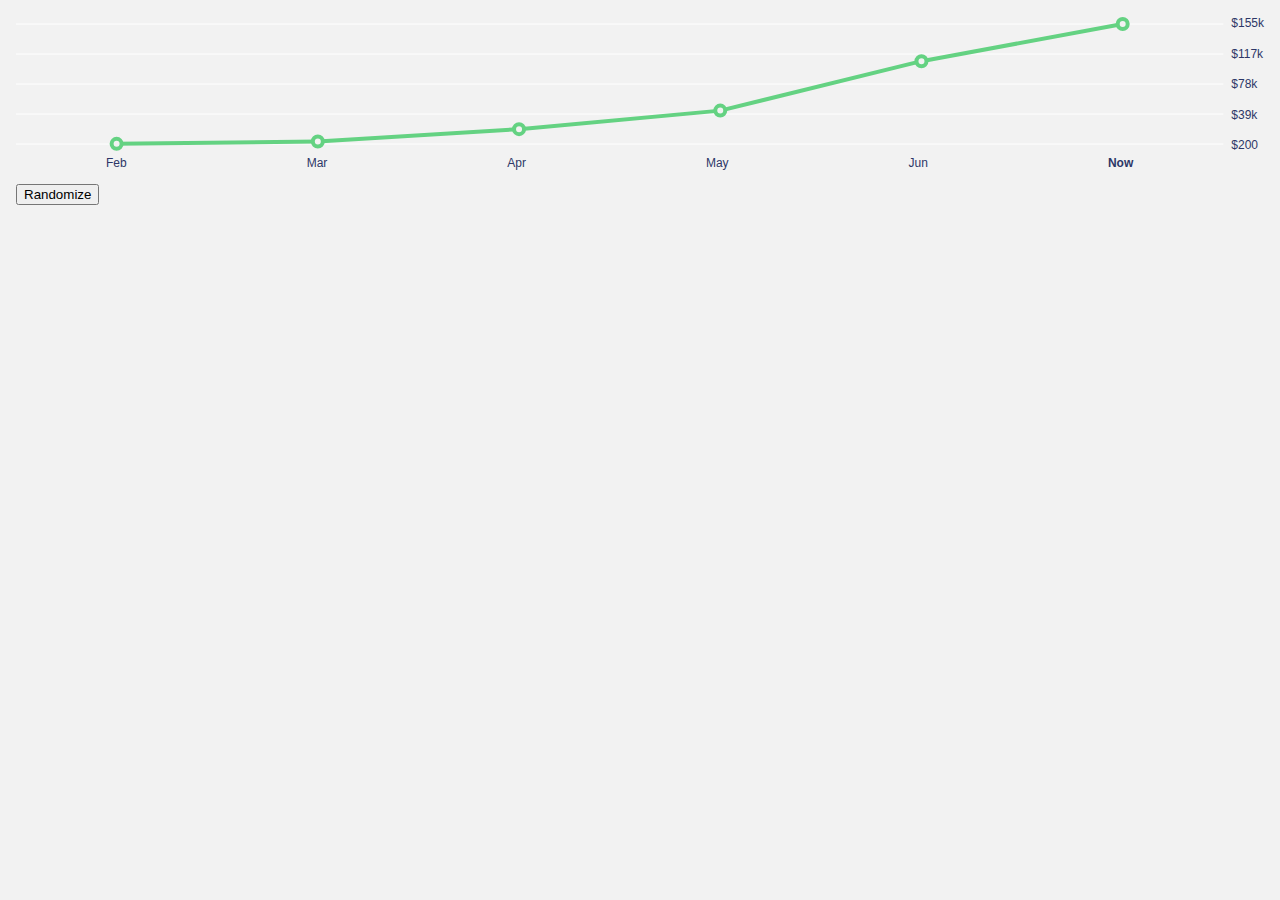
==== index.html @ fa17be97 "Renaming" ====
<!DOCTYPE html>
<html>

<!-- CSS -->
<head>
<link rel="stylesheet" type="text/css" href="matchmadeUiStyle.css" media="screen"/>    
<style>

.container {
    display: flex;
}

.graphAndXLabels {
    width: 100%;
}

.graph {
    height: calc(120px + 0.5rem);
    padding-top: 0.5rem;
}

.xLabels {
    display: flex;
    justify-content: space-around;
    align-items: flex-end;
    margin-top: 0.25rem;
}

.yLabels {
    display: flex;
    flex-direction: column;
    align-items: flex-start;
    height: calc(120px + 1rem);
    margin-left: 0.5rem;
}

.yLabel {
    height: 100%;
}

.yLabel:last-child {
    height: 1rem;
}

</style>
</head>

<body>

<!-- HTML -->

<div class="container">
    <div class="graphAndXLabels">
        <div class="graph"><svg id="graphSvg" height="100%" width="100%" overflow="visible"></svg></div>
        <div class="xLabels" id="xLabelsFromJs"></div>
    </div>
    <div class="yLabels" id="yLabelsFromJs"></div>
</div>

<br><button type="button" onclick="randomize()">Randomize</button>

<!-- JS -->
<script>

var data = [200, 3000, 16000, 24000, 64000, 48123];
var graphHeight = 120;
var amountOfBackgroundLines = 5;

function createGraph() {
    var dataAccumulated = [0];
    var circleY = [];
    
    // Accumulate data
    for (i = 0; i < data.length; i++) {
        if (i == 0) {
        dataAccumulated[i] = data[i];
        } else {
            dataAccumulated[i] = dataAccumulated[i - 1] + data[i];
        }
    }

    // Convert dataAccumulated to circleY while making it relative to graphHeight
    for (i = 0; i < dataAccumulated.length; i++) {
        circleY[i] = (dataAccumulated[i] / Math.max(...dataAccumulated)) * graphHeight;
    }

    // Create background lines
    for (i = 0; i < amountOfBackgroundLines; i++) {
        const backgroundLine = document.createElementNS("http://www.w3.org/2000/svg", "line");
        backgroundLine.setAttribute("x1", "0%");
        backgroundLine.setAttribute("x2", "100%");
        backgroundLine.setAttribute("y1", (graphHeight / (amountOfBackgroundLines - 1)) * i);
        backgroundLine.setAttribute("y2", (graphHeight / (amountOfBackgroundLines - 1)) * i);
        backgroundLine.setAttribute("stroke", "white");
        backgroundLine.setAttribute("stroke-width", "1");
        graphSvg.appendChild(backgroundLine);
    }

    // Create green lines
    var graphMargin = 100 / data.length;

    // Create green lines
    for (i = 0; i < circleY.length - 1; i++) {
        const line = document.createElementNS("http://www.w3.org/2000/svg", "line");
        line.setAttribute("x1", (100 - graphMargin) / (dataAccumulated.length - 1) * i + (graphMargin / 2) + "%");
        line.setAttribute("x2", (100 - graphMargin) / (dataAccumulated.length - 1) * (i + 1) + (graphMargin / 2) + "%");
        line.setAttribute("y1", graphHeight - circleY[i]);
        line.setAttribute("y2", graphHeight - circleY[i + 1]);
        line.setAttribute("stroke", "var(--green)");
        line.setAttribute("stroke-width", "4");
        graphSvg.appendChild(line);
    }

    // Create green circles
    for (i = 0; i < circleY.length; i++) {
        const circle = document.createElementNS("http://www.w3.org/2000/svg", "circle");
        circle.setAttribute("cx", (graphMargin / 2) + (100 - graphMargin) / (dataAccumulated.length - 1) * i + "%");
        circle.setAttribute("cy", graphHeight - circleY[i]);
        circle.setAttribute("r", "5");    
        circle.setAttribute("stroke", "var(--green)");
        circle.setAttribute("stroke-width", "4");
        circle.setAttribute("fill", "var(--greyBackground)");
        graphSvg.appendChild(circle);
    }

    // Create xLabels 
    var months = ["Jan", "Feb", "Mar", "Apr", "May", "Jun", "Jul", "Aug", "Oct", "Sep", "Nov", "Dec"]
    var d = new Date();
    var currentMonth = d.getMonth();
    var monthsBack = [];

    for (i = data.length - 1; i > -1; i--) {
        monthsBack[i] = currentMonth - i;
        if (monthsBack[i] < 0) {
            monthsBack[i] = currentMonth - i + 12;
        }
        var labelDiv = document.createElement("div");
        if (i == 0) { 
            labelDiv.innerHTML = "<strong>Now</>";
        } else {
            labelDiv.innerHTML = months[monthsBack[i]];
        }
        document.getElementById("xLabelsFromJs").appendChild(labelDiv);
    }

    // Count yLabel values
    var yLabels = [];

    for (i = 0; i < amountOfBackgroundLines; i++) {
        yLabels[i] = (Math.min(...dataAccumulated) + (((Math.max(...dataAccumulated) - Math.min(...dataAccumulated)) / (amountOfBackgroundLines - 1)) * i));
        if (yLabels[i] > 999) {
            yLabels[i] = (Math.round((yLabels[i] / 1000) * 100) / 100).toFixed(0);
            yLabels[i] = yLabels[i] + "k";
        }
        yLabels[i] = "$" + yLabels[i];
    }

    // Create yLabel divs in reverse order
    for (i = amountOfBackgroundLines - 1; i > -1; i--) {
        var yLabel = document.createElement("div");
        yLabel.innerHTML = yLabels[i];
        yLabel.classList.add("yLabel");
        document.getElementById("yLabelsFromJs").appendChild(yLabel);
    }

}

createGraph();

function randomize() {
   
    // Create new random data array
    data = [];
    var dataEnd = Math.floor(Math.random() * 6);
    for (i = 0; i < 4 + dataEnd; i++) {
        data[i] = Math.floor(Math.random() * 50000) + 1;
    }

    // Clear labels
    document.getElementById("xLabelsFromJs").innerHTML="";
    document.getElementById("yLabelsFromJs").innerHTML="";

    // Clear svg
    var svgToBeCleared = document.getElementById("graphSvg");
    while (svgToBeCleared.lastChild) {
        svgToBeCleared.removeChild(svgToBeCleared.lastChild);
    }

    createGraph();
}

</script>
</body>
</html>
---- matchmadeUiStyle.css ----
:root {
    --greyBackground: #f2f2f2;
    --grayLight: #CBCBCB;
    --navy: #2d3767;
    --aqua: #33cdd7;
    --red: #fa506e;
    --green: #64d282;
    --yellow: #ffc800;
    --orange: #ff9600;
    --purple: #aa6ebe;
}

@font-face {
    font-family: 'GTWalsheim';
    src: url('https://static.matchmade.tv/fonts/GT-Walsheim-Medium.eot?#iefix') format('rembedded-opentype'),
    url('https://static.matchmade.tv/fonts/GT-Walsheim-Medium.otf') format('opentype'),
    url('https://static.matchmade.tv/fonts/GT-Walsheim-Medium.woff') format('woff'),
    url('https://static.matchmade.tv/fonts/GT-Walsheim-Medium.ttf') format('truetype');
    font-weight: 500;
    font-style: normal;
}

@font-face {
    font-family: 'GTWalsheim';
    src: url('https://static.matchmade.tv/fonts/GT-Walsheim-Bold.eot?#iefix') format('rembedded-opentype'),
    url('https://static.matchmade.tv/fonts/GT-Walsheim-Bold.otf') format('opentype'),
    url('https://static.matchmade.tv/fonts/GT-Walsheim-Bold.woff') format('woff'),
    url('https://static.matchmade.tv/fonts/GT-Walsheim-Bold.ttf') format('truetype');
    font-weight: 700;
    font-style: normal;
}

body {
    background-color: var(--greyBackground);
    color: var(--navy);
    margin: 1rem;
    padding: 0;
    font-family: 'GTWalsheim', sans-serif;
    font-size: 12px;
    line-height: 14px;
    box-sizing: border-box;
}
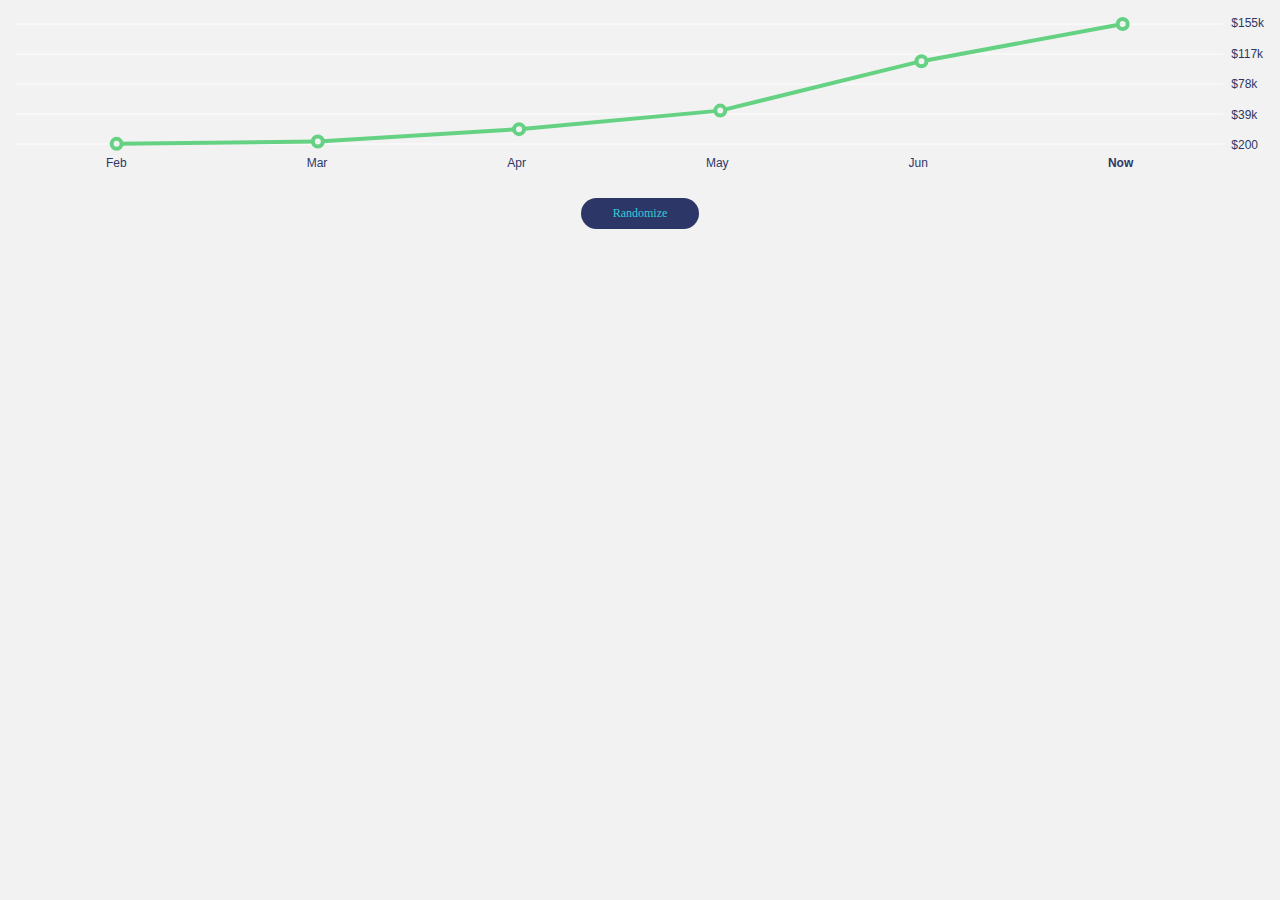
==== commit 725ec89b: "Button styling" ====
--- a/index.html
+++ b/index.html
@@ -42,6 +42,11 @@
     height: 1rem;
 }
 
+.buttonContainer {
+    display: flex;
+    justify-content: center;
+}
+
 </style>
 </head>
 
@@ -56,8 +61,8 @@
     </div>
     <div class="yLabels" id="yLabelsFromJs"></div>
 </div>
-
-<br><button type="button" onclick="randomize()">Randomize</button>
+<br><br>
+<div class="buttonContainer"><button type="button" onclick="randomize()">Randomize</button></div>
 
 <!-- JS -->
 <script>
--- a/matchmadeUiStyle.css
+++ b/matchmadeUiStyle.css
@@ -39,4 +39,23 @@
     font-size: 12px;
     line-height: 14px;
     box-sizing: border-box;
-}+}
+
+button {
+    background-color: var(--navy);
+    border: none;
+    border-radius: 2rem;
+    padding: 0.5rem 2rem 0.5rem 2rem;
+    color: var(--aqua);
+    font-family: "GT Walsheim";
+    font-size: 0.75rem;
+    transition: 0.3s;
+}
+
+button:hover {
+    background-color: black;
+    transform: scale(1.05);
+    cursor: pointer;
+}
+
+button:focus { outline:0; }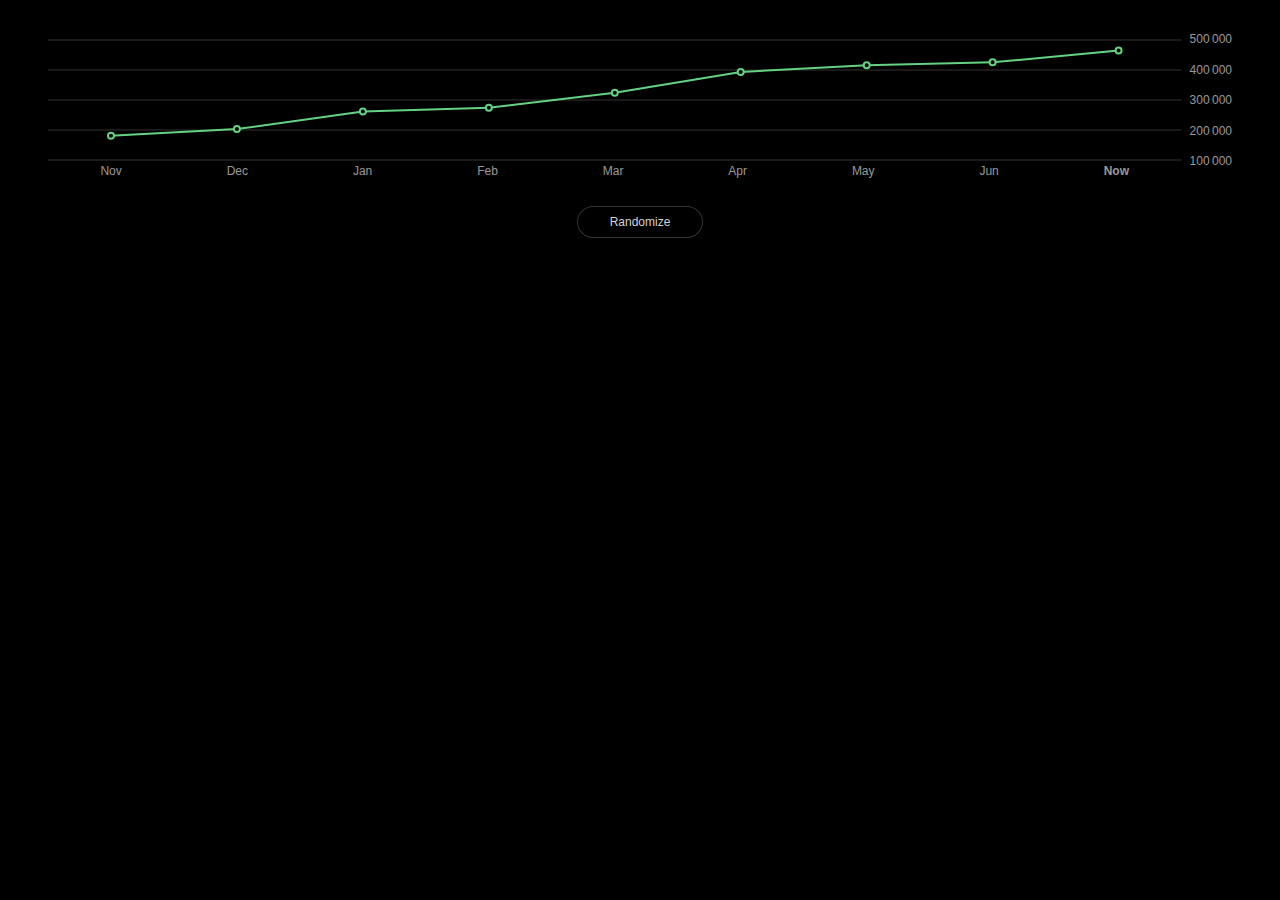
==== commit 22c02b7c: "A big revamp" ====
--- a/index.html
+++ b/index.html
@@ -1,199 +1,30 @@
 <!DOCTYPE html>
 <html>
 
-<!-- CSS -->
 <head>
-<link rel="stylesheet" type="text/css" href="matchmadeUiStyle.css" media="screen"/>    
-<style>
-
-.container {
-    display: flex;
-}
-
-.graphAndXLabels {
-    width: 100%;
-}
-
-.graph {
-    height: calc(120px + 0.5rem);
-    padding-top: 0.5rem;
-}
-
-.xLabels {
-    display: flex;
-    justify-content: space-around;
-    align-items: flex-end;
-    margin-top: 0.25rem;
-}
-
-.yLabels {
-    display: flex;
-    flex-direction: column;
-    align-items: flex-start;
-    height: calc(120px + 1rem);
-    margin-left: 0.5rem;
-}
-
-.yLabel {
-    height: 100%;
-}
-
-.yLabel:last-child {
-    height: 1rem;
-}
-
-.buttonContainer {
-    display: flex;
-    justify-content: center;
-}
-
-</style>
+    <meta name="author" content="Jyri Konttinen">
+    <meta name="viewport" content="width=device-width, initial-scale=1.0">
+    <link href="https://fonts.googleapis.com/icon?family=Material+Icons" rel="stylesheet">
+    <link rel="stylesheet" type="text/css" href="styles.css" media="screen"/>
+    <link rel="stylesheet" type="text/css" href="graphStyles.css" media="screen"/>    
 </head>
 
 <body>
 
-<!-- HTML -->
+    <div class="container">
+        <div class="graphAndXLabels">
+            <div class="graph"><svg id="graphSvg" height="100%" width="100%" overflow="visible"></svg></div>
+            <div class="xLabels" id="xLabelsFromJs"></div>
+        </div>
+        <div class="yLabels" id="yLabelsFromJs"></div>
+    </div>
+    <br><br>
+    <div class="buttonContainer"><button type="button" onclick="randomize()">Randomize</button></div>
 
-<div class="container">
-    <div class="graphAndXLabels">
-        <div class="graph"><svg id="graphSvg" height="100%" width="100%" overflow="visible"></svg></div>
-        <div class="xLabels" id="xLabelsFromJs"></div>
-    </div>
-    <div class="yLabels" id="yLabelsFromJs"></div>
-</div>
-<br><br>
-<div class="buttonContainer"><button type="button" onclick="randomize()">Randomize</button></div>
+    <script src="range-prettifier.js"></script>
+    <script src="scripts.js"></script>
 
-<!-- JS -->
-<script>
 
-var data = [200, 3000, 16000, 24000, 64000, 48123];
-var graphHeight = 120;
-var amountOfBackgroundLines = 5;
+</body>
 
-function createGraph() {
-    var dataAccumulated = [0];
-    var circleY = [];
-    
-    // Accumulate data
-    for (i = 0; i < data.length; i++) {
-        if (i == 0) {
-        dataAccumulated[i] = data[i];
-        } else {
-            dataAccumulated[i] = dataAccumulated[i - 1] + data[i];
-        }
-    }
-
-    // Convert dataAccumulated to circleY while making it relative to graphHeight
-    for (i = 0; i < dataAccumulated.length; i++) {
-        circleY[i] = (dataAccumulated[i] / Math.max(...dataAccumulated)) * graphHeight;
-    }
-
-    // Create background lines
-    for (i = 0; i < amountOfBackgroundLines; i++) {
-        const backgroundLine = document.createElementNS("http://www.w3.org/2000/svg", "line");
-        backgroundLine.setAttribute("x1", "0%");
-        backgroundLine.setAttribute("x2", "100%");
-        backgroundLine.setAttribute("y1", (graphHeight / (amountOfBackgroundLines - 1)) * i);
-        backgroundLine.setAttribute("y2", (graphHeight / (amountOfBackgroundLines - 1)) * i);
-        backgroundLine.setAttribute("stroke", "white");
-        backgroundLine.setAttribute("stroke-width", "1");
-        graphSvg.appendChild(backgroundLine);
-    }
-
-    // Create green lines
-    var graphMargin = 100 / data.length;
-
-    // Create green lines
-    for (i = 0; i < circleY.length - 1; i++) {
-        const line = document.createElementNS("http://www.w3.org/2000/svg", "line");
-        line.setAttribute("x1", (100 - graphMargin) / (dataAccumulated.length - 1) * i + (graphMargin / 2) + "%");
-        line.setAttribute("x2", (100 - graphMargin) / (dataAccumulated.length - 1) * (i + 1) + (graphMargin / 2) + "%");
-        line.setAttribute("y1", graphHeight - circleY[i]);
-        line.setAttribute("y2", graphHeight - circleY[i + 1]);
-        line.setAttribute("stroke", "var(--green)");
-        line.setAttribute("stroke-width", "4");
-        graphSvg.appendChild(line);
-    }
-
-    // Create green circles
-    for (i = 0; i < circleY.length; i++) {
-        const circle = document.createElementNS("http://www.w3.org/2000/svg", "circle");
-        circle.setAttribute("cx", (graphMargin / 2) + (100 - graphMargin) / (dataAccumulated.length - 1) * i + "%");
-        circle.setAttribute("cy", graphHeight - circleY[i]);
-        circle.setAttribute("r", "5");    
-        circle.setAttribute("stroke", "var(--green)");
-        circle.setAttribute("stroke-width", "4");
-        circle.setAttribute("fill", "var(--greyBackground)");
-        graphSvg.appendChild(circle);
-    }
-
-    // Create xLabels 
-    var months = ["Jan", "Feb", "Mar", "Apr", "May", "Jun", "Jul", "Aug", "Oct", "Sep", "Nov", "Dec"]
-    var d = new Date();
-    var currentMonth = d.getMonth();
-    var monthsBack = [];
-
-    for (i = data.length - 1; i > -1; i--) {
-        monthsBack[i] = currentMonth - i;
-        if (monthsBack[i] < 0) {
-            monthsBack[i] = currentMonth - i + 12;
-        }
-        var labelDiv = document.createElement("div");
-        if (i == 0) { 
-            labelDiv.innerHTML = "<strong>Now</>";
-        } else {
-            labelDiv.innerHTML = months[monthsBack[i]];
-        }
-        document.getElementById("xLabelsFromJs").appendChild(labelDiv);
-    }
-
-    // Count yLabel values
-    var yLabels = [];
-
-    for (i = 0; i < amountOfBackgroundLines; i++) {
-        yLabels[i] = (Math.min(...dataAccumulated) + (((Math.max(...dataAccumulated) - Math.min(...dataAccumulated)) / (amountOfBackgroundLines - 1)) * i));
-        if (yLabels[i] > 999) {
-            yLabels[i] = (Math.round((yLabels[i] / 1000) * 100) / 100).toFixed(0);
-            yLabels[i] = yLabels[i] + "k";
-        }
-        yLabels[i] = "$" + yLabels[i];
-    }
-
-    // Create yLabel divs in reverse order
-    for (i = amountOfBackgroundLines - 1; i > -1; i--) {
-        var yLabel = document.createElement("div");
-        yLabel.innerHTML = yLabels[i];
-        yLabel.classList.add("yLabel");
-        document.getElementById("yLabelsFromJs").appendChild(yLabel);
-    }
-
-}
-
-createGraph();
-
-function randomize() {
-   
-    // Create new random data array
-    data = [];
-    var dataEnd = Math.floor(Math.random() * 6);
-    for (i = 0; i < 4 + dataEnd; i++) {
-        data[i] = Math.floor(Math.random() * 50000) + 1;
-    }
-
-    // Clear labels
-    document.getElementById("xLabelsFromJs").innerHTML="";
-    document.getElementById("yLabelsFromJs").innerHTML="";
-
-    // Clear svg
-    var svgToBeCleared = document.getElementById("graphSvg");
-    while (svgToBeCleared.lastChild) {
-        svgToBeCleared.removeChild(svgToBeCleared.lastChild);
-    }
-
-    createGraph();
-}
-
-</script>
-</body>
 </html>--- a/styles.css
+++ b/styles.css
@@ -0,0 +1,46 @@
+:root {
+    --backgroundColor: black;
+    --textColor: rgb(255,255,255,.6);
+    --graphColor: #64d282;
+    --intervalColor: rgb(255,255,255,.2);
+    --buttonColor: rgb(255,255,255,.2);
+    --buttonHoverColor: rgb(255,255,255,.4);
+    --buttonTextColor: lightGray;
+}
+
+* {
+    margin: 0;
+    padding: 0;
+    box-sizing: border-box;
+    color: var(--textColor);
+    font-family: -apple-system, BlinkMacSystemFont, 'Segoe UI', Roboto, Oxygen, Ubuntu, Cantarell, 'Open Sans', 'Helvetica Neue', sans-serif;
+}
+
+body {
+    background-color: var(--backgroundColor);
+    margin: 1rem;
+    padding: 0;
+    font-family: 'GTWalsheim', sans-serif;
+    font-size: 12px;
+    line-height: 14px;
+    box-sizing: border-box;
+}
+
+button {
+    background-color: var(--backgroundColor);
+    border: 1px solid var(--buttonColor);
+    border-radius: 2rem;
+    padding: 0.5rem 2rem 0.5rem 2rem;
+    color: var(--buttonTextColor);
+    font-family: 'GTWalsheim', sans-serif;
+    font-size: 0.75rem;
+    transition: 0.3s;
+}
+
+button:hover {
+    border: 1px solid var(--buttonHoverColor);
+    transform: scale(1.05);
+    cursor: pointer;
+}
+
+button:focus { outline:0; }--- a/graphStyles.css
+++ b/graphStyles.css
@@ -0,0 +1,41 @@
+.container {
+	margin: 2rem 2rem 0 2rem;
+	display: flex;
+}
+
+.graphAndXLabels {
+	width: 100%;
+}
+
+.graph {
+	height: calc(120px + 0.5rem);
+	padding-top: 0.5rem;
+}
+
+.xLabels {
+	display: flex;
+	justify-content: space-around;
+	align-items: flex-end;
+	margin-top: 0.25rem;
+}
+
+.yLabels {
+	display: flex;
+	flex-direction: column;
+	align-items: flex-start;
+	height: calc(120px + 1rem);
+	margin-left: 0.5rem;
+}
+
+.yLabel:not(last-child) {
+	height: 100%;
+}
+
+.yLabel:last-child {
+	height: 1rem;
+}
+
+.buttonContainer {
+	display: flex;
+	justify-content: center;
+}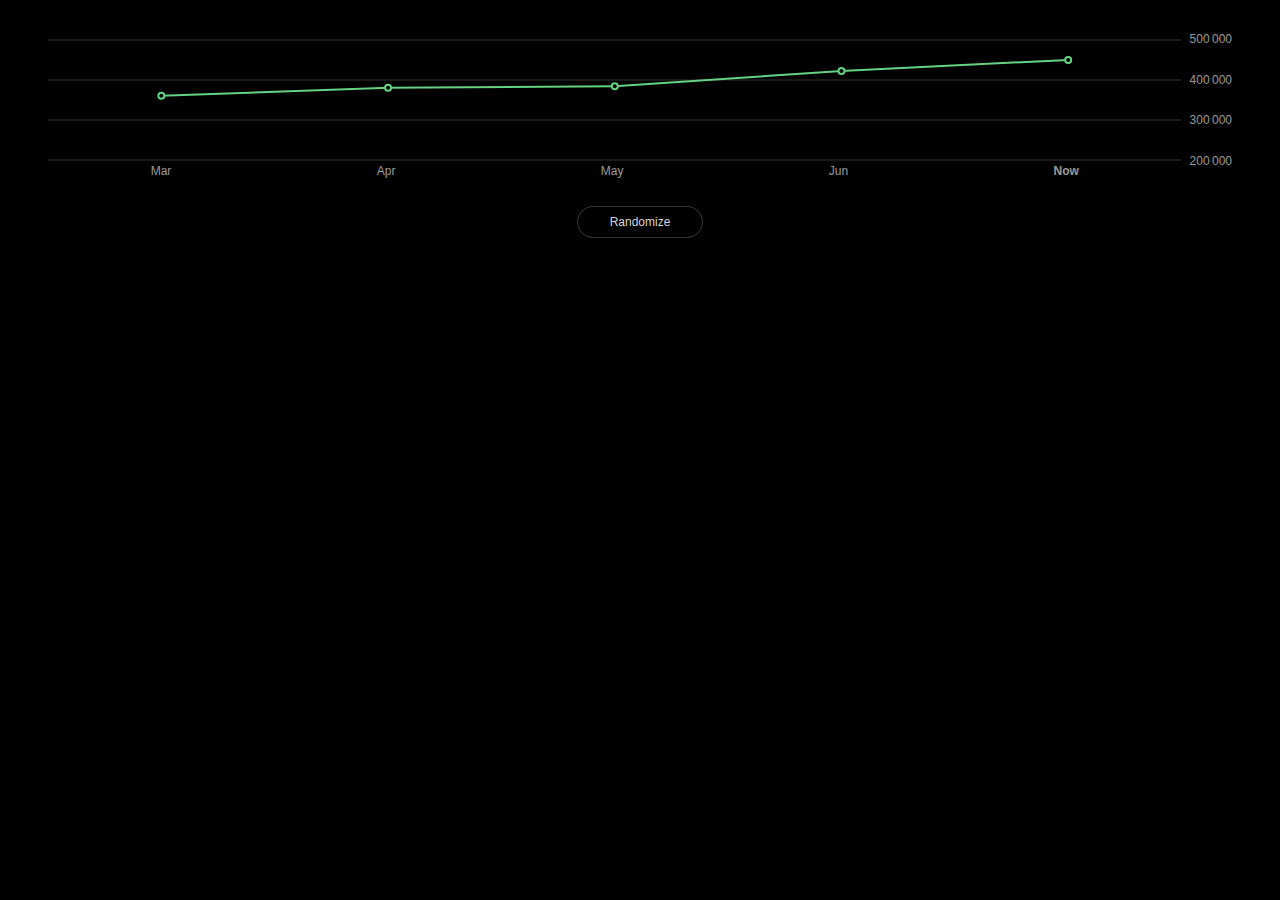
==== commit 9c9e5d3a: "Update index.html" ====
--- a/index.html
+++ b/index.html
@@ -2,6 +2,7 @@
 <html>
 
 <head>
+    <title>Responsive svg graph</title>
     <meta name="author" content="Jyri Konttinen">
     <meta name="viewport" content="width=device-width, initial-scale=1.0">
     <link href="https://fonts.googleapis.com/icon?family=Material+Icons" rel="stylesheet">
